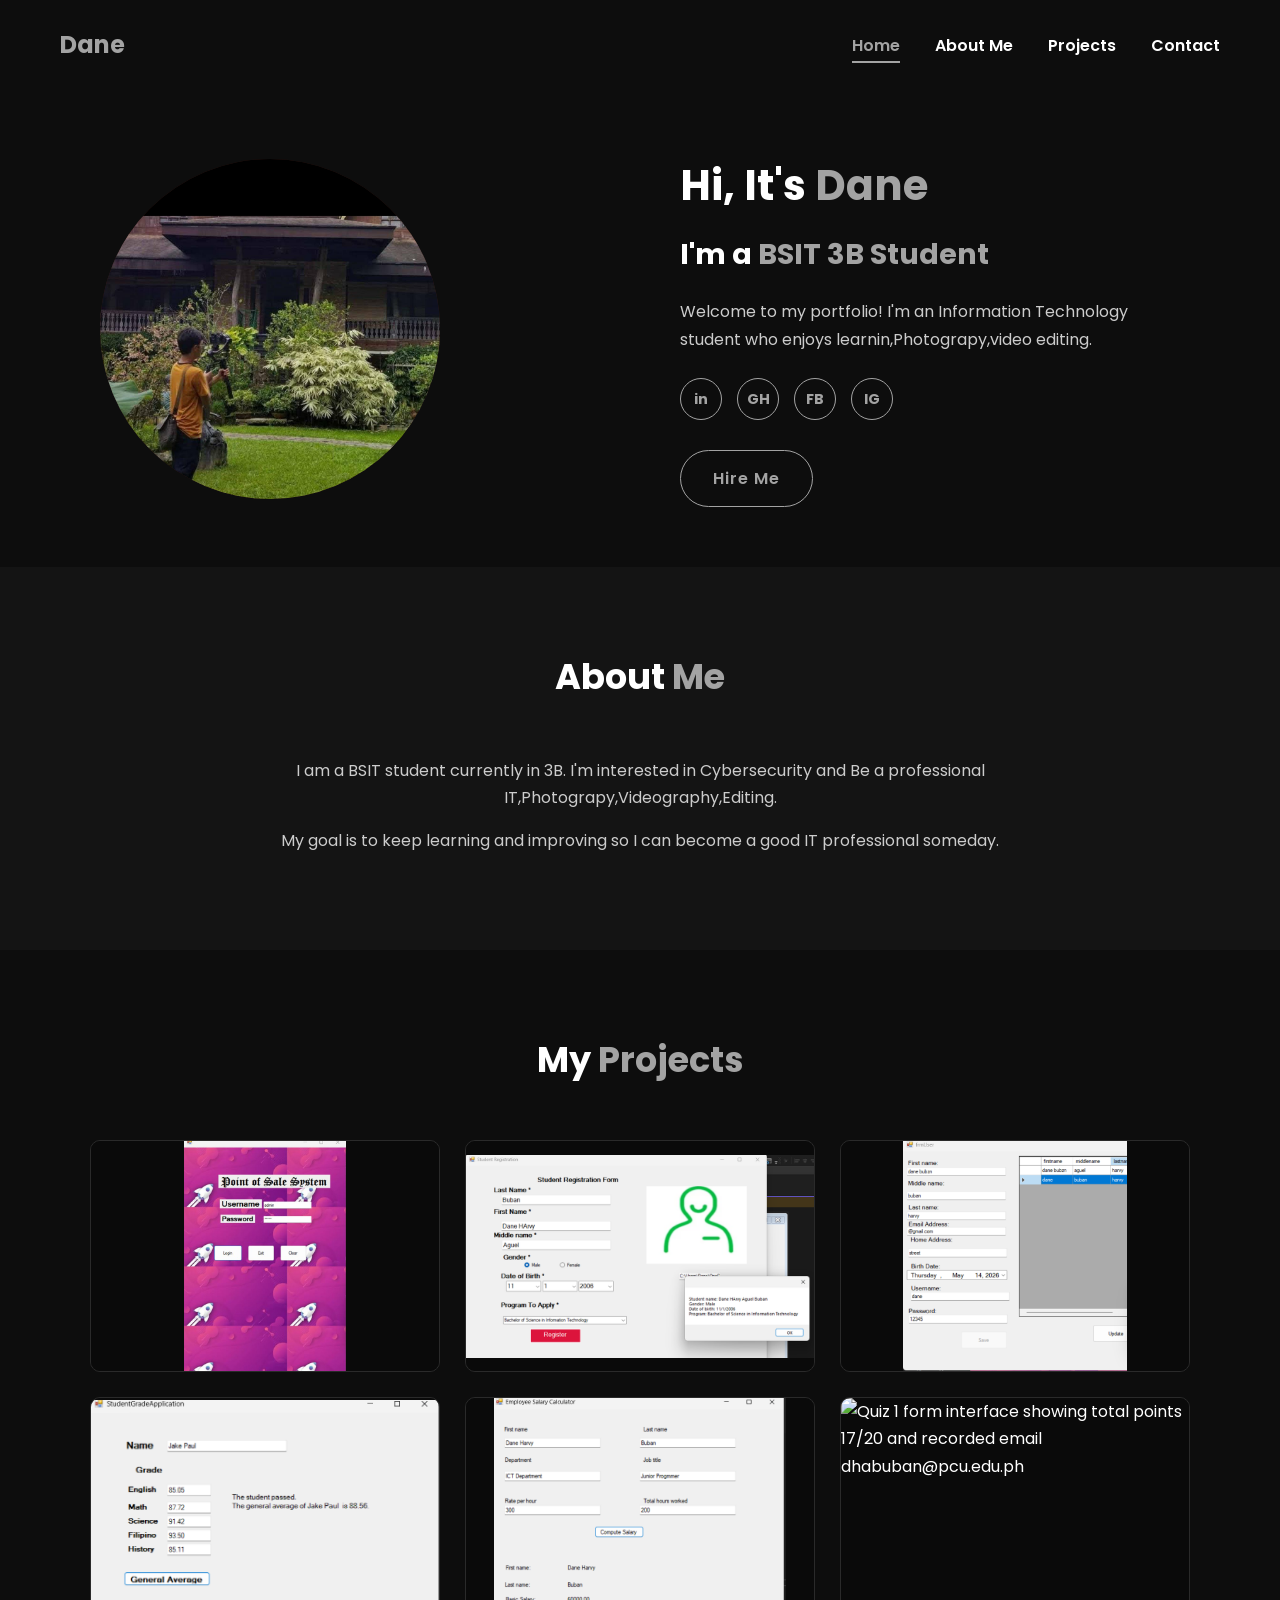
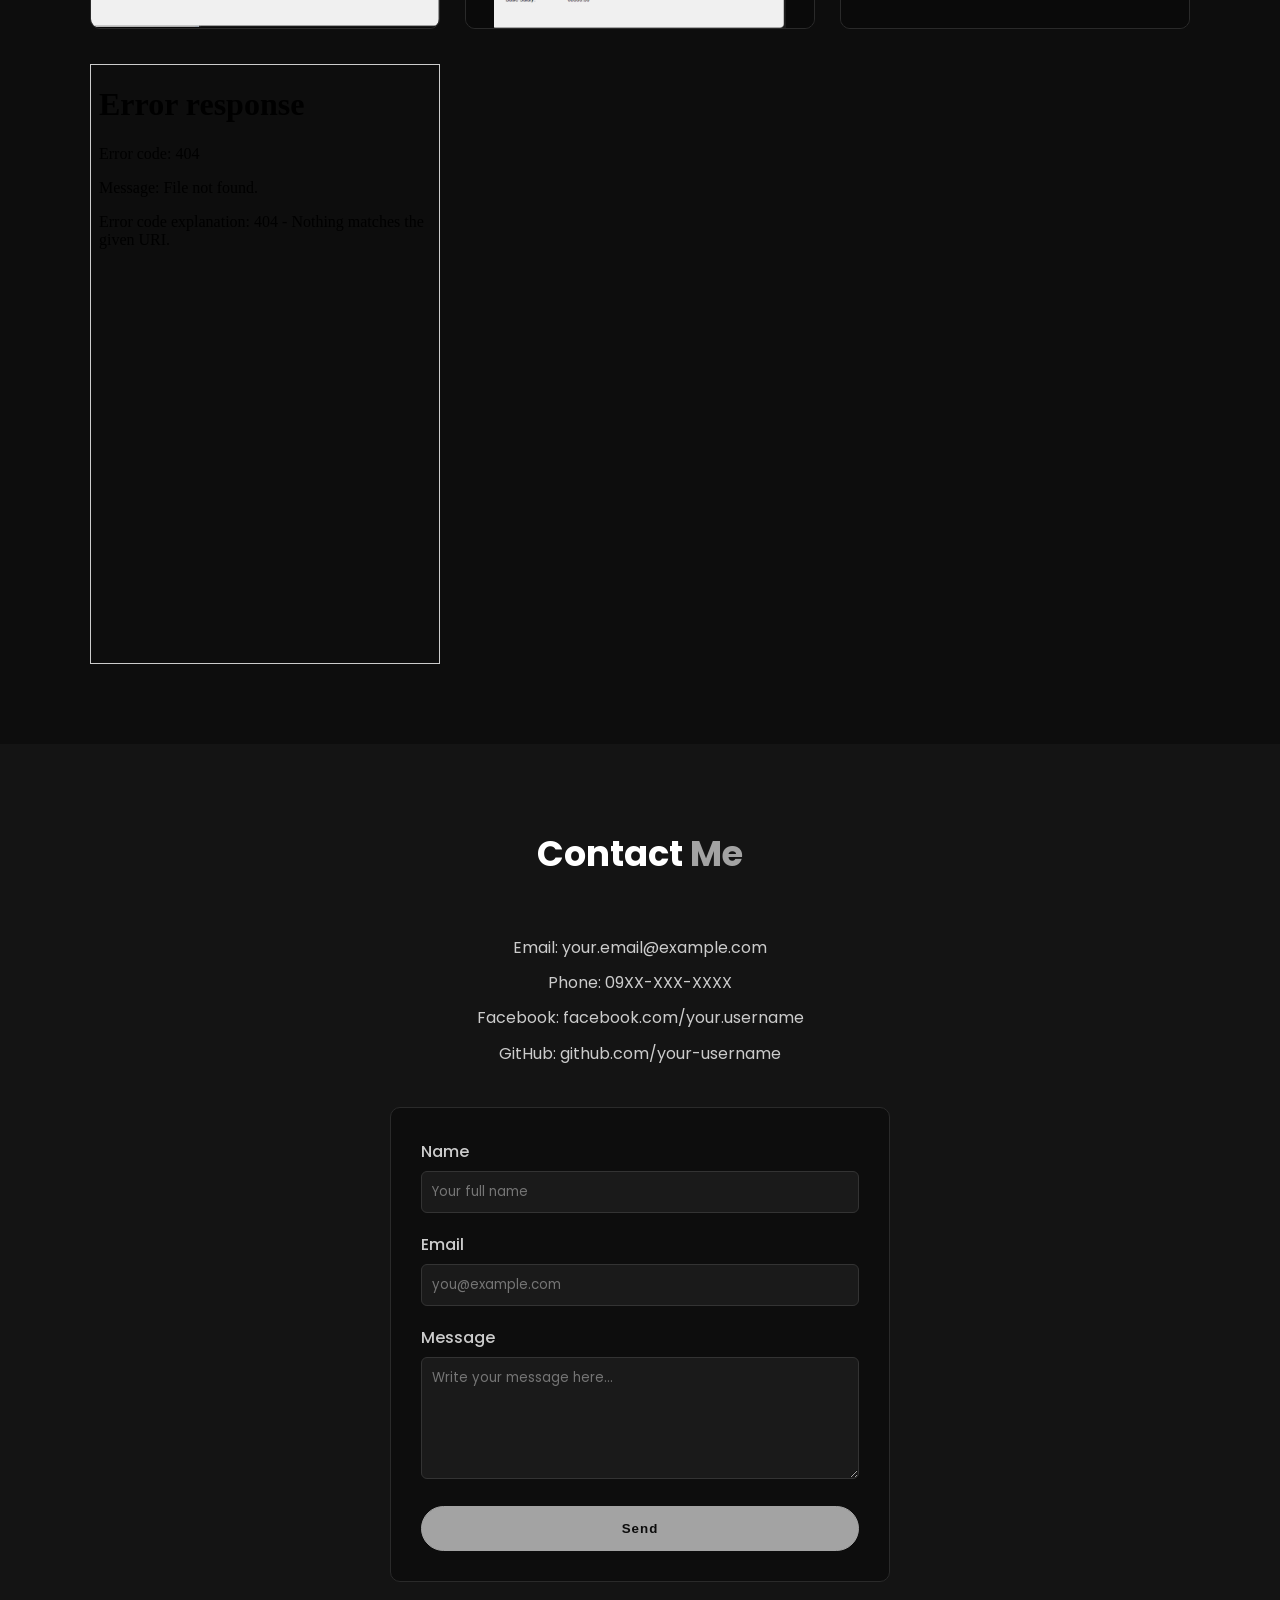
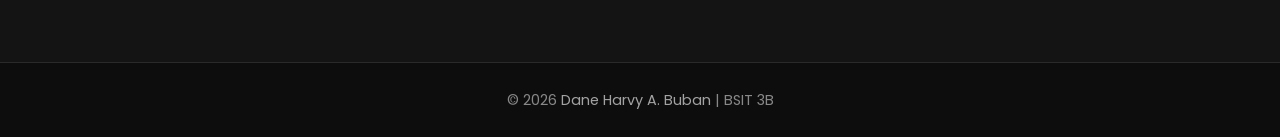
==== index.html @ b6fbf5dc "Add files via upload" ====
<!DOCTYPE html>
  <html lang="en">
  <head>
  <meta charset="UTF-8">
  <meta name="viewport" content="width=device-width, initial-scale=1.0">
  <title>Dane Harvy A. Buban | BSIT Portfolio</title>
  

  <link rel="preconnect" href="https://fonts.googleapis.com">
  <link href="https://fonts.googleapis.com/css2?family=Poppins:wght@400;500;600;700;800&display=swap" rel="stylesheet">
  
  <style>
  
    * {
      margin: 0;
      padding: 0;
      box-sizing: border-box;
    }
  
    html, body {
      max-width: 100%;
      overflow-x: hidden;
    }

    body {
      font-family: 'Poppins', sans-serif;
      background-color: #0d0d0d;  
      color: #ffffff;
      line-height: 1.7;
    }
  
    a {
      text-decoration: none;
      color: inherit;
    }
  
    ul {
      list-style: none;
    }
  
    img {
      max-width: 100%;
      display: block;
    }
  
  
    :root {
      --accent: #a3a3a3; 
    }
  
  
    .navbar {
      display: flex;
      justify-content: space-between;
      align-items: center;
      padding: 25px 60px;
    }
  
    .navbar .logo {
      font-size: 1.5rem;
      font-weight: 700;
      color: var(--accent);
    }
  
    .navbar ul {
      display: flex;
      gap: 35px;
    }
  
    .navbar ul li a {
      font-weight: 600;
      padding-bottom: 4px;
    }
  
    .navbar ul li a:hover {
      color: var(--accent);
    }
  
    .navbar ul li a.active {
      color: var(--accent);
      border-bottom: 2px solid var(--accent);
    }
  
  
    .hero {
      display: flex;
      align-items: center;
      justify-content: space-between;
      gap: 40px;
      padding: 60px;
      max-width: 1200px;
      margin: 0 auto;
      flex-wrap: wrap;
    }
  
  
    .hero-image {
      width: 340px;
      height: 340px;
      border-radius: 50%;
      background: radial-gradient(circle, var(--accent) 0%, #4a1f18 60%, #0d0d0d 100%);
      display: flex;
      align-items: center;
      justify-content: center;
      flex-shrink: 0;
    }
  
    .hero-image img {
      width: 100%;
      height: 100%;
      object-fit: cover;
      object-position: 35% 30%;
      border-radius: 50%;
    }
  
    .hero-text {
      min-width: 0;
    }

    .hero-text h1 {
      font-size: 2.6rem;
      margin-bottom: 8px;
    }
  
    .hero-text h1 span {
      color: var(--accent);
    }
  
    .hero-text h2 {
      font-size: 1.8rem;
      font-weight: 700;
      margin-bottom: 20px;
    }
  
    .hero-text h2 span {
      color: var(--accent);
    }
  
    .hero-text p {
      max-width: 500px;
      color: #cccccc;
      margin-bottom: 25px;
    }
  
    
    .social-icons {
      display: flex;
      gap: 15px;
      margin-bottom: 30px;
    }
  
    .social-icons a {
      width: 42px;
      height: 42px;
      border: 1px solid var(--accent);
      border-radius: 50%;
      display: flex;
      align-items: center;
      justify-content: center;
      color: var(--accent);
      font-size: 0.9rem;
      font-weight: 700;
    }
  
    .social-icons a:hover {
      background-color: var(--accent);
      color: #0d0d0d;
    }
  
    .btn {
      display: inline-block;
      padding: 14px 32px;
      border: 1px solid var(--accent);
      border-radius: 30px;
      color: var(--accent);
      font-weight: 600;
      letter-spacing: 1px;
      background-color: transparent;
      cursor: pointer;
    }
  
    .btn:hover {
      background-color: var(--accent);
      color: #0d0d0d;
    }
  
    
    section {
      padding: 80px 60px;
    }
  
    .section-title {
      text-align: center;
      font-size: 2.2rem;
      margin-bottom: 50px;
    }
  
    .section-title span {
      color: var(--accent);
    }
  
    .content-wrapper {
      max-width: 800px;
      margin: 0 auto;
      text-align: center;
      color: #cccccc;
    }
  
    .content-wrapper p {
      margin-bottom: 16px;
    }

    #about {
      background-color: #141414;
    }
  
    .projects-grid {
      display: grid;
      grid-template-columns: repeat(auto-fit, minmax(300px, 1fr));
      align-items: start;
      gap: 25px;
      max-width: 1100px;
      margin: 0 auto;
    }
  
    .project-card {
      background-color: #141414;
      border: 1px solid #2a2a2a;
      border-radius: 10px;
      overflow: hidden;
    }
  
    .project-card:hover {
      border-color: var(--accent);
    }
  
    .project-thumb {
      width: 100%;
      height: 230px;
      background-color: #0a0a0a;
      display: flex;
      align-items: center;
      justify-content: center;
      overflow: hidden;
      cursor: zoom-in;
    }
  
    .lightbox-overlay {
      position: fixed;
      inset: 0;
      background: rgba(0, 0, 0, 0.92);
      display: none;
      align-items: center;
      justify-content: center;
      padding: 50px;
      z-index: 1000;
      cursor: zoom-out;
    }
  
    .lightbox-overlay.active {
      display: flex;
    }
  
    .lightbox-overlay img {
      max-width: 100%;
      max-height: 100%;
      border-radius: 8px;
      box-shadow: 0 25px 70px rgba(0, 0, 0, 0.7);
      cursor: default;
    }
  
    .lightbox-close {
      position: fixed;
      top: 22px;
      right: 32px;
      font-size: 2.2rem;
      color: #ffffff;
      opacity: 0.75;
      cursor: pointer;
      line-height: 1;
      transition: opacity 0.2s ease;
    }
  
    .lightbox-close:hover {
      opacity: 1;
    }
  
    .project-thumb img {
      width: 100%;
      height: 100%;
      object-fit: contain;
      transition: transform 0.35s ease;
    }
  
    .project-card:hover .project-thumb img {
      transform: scale(1.045);
    }
  
    .project-card-body {
      padding: 25px;
    }
  
    .project-card h3 {
      color: var(--accent);
      margin-bottom: 10px;
    }
  
    .project-card p {
      color: #bbbbbb;
      font-size: 0.95rem;
      margin-bottom: 12px;
    }
  
    .project-card .tech {
      font-size: 0.85rem;
      color: #888888;
      margin-bottom: 18px;
    }
  
    .project-card a {
      color: var(--accent);
      font-weight: 600;
    }
  
    .project-card a:hover {
      text-decoration: underline;
    }
  
    
    #contact {
      background-color: #141414;
    }
  
    .contact-info {
      text-align: center;
      margin-bottom: 40px;
      color: #cccccc;
    }
  
    .contact-info p {
      margin-bottom: 8px;
    }
  
    form {
      max-width: 500px;
      margin: 0 auto;
      background-color: #0d0d0d;
      padding: 30px;
      border-radius: 10px;
      border: 1px solid #2a2a2a;
    }
  
    .form-group {
      margin-bottom: 18px;
    }
  
    .form-group label {
      display: block;
      font-weight: 500;
      margin-bottom: 6px;
      color: #cccccc;
    }
  
    .form-group input,
    .form-group textarea {
      width: 100%;
      padding: 10px;
      border: 1px solid #333333;
      border-radius: 6px;
      font-family: 'Poppins', sans-serif;
      background-color: #1a1a1a;
      color: #ffffff;
    }
  
    .form-group input:focus,
    .form-group textarea:focus {
      outline: none;
      border-color: var(--accent);
    }
  
    form .btn {
      width: 100%;
      background-color: var(--accent);
      color: #0d0d0d;
    }
  
  
    footer {
      text-align: center;
      padding: 25px;
      color: #888888;
      font-size: 0.9rem;
      border-top: 1px solid #2a2a2a;
    }
  
    footer span {
      color: var(--accent);
    }
  
    
    @media (max-width: 900px) {
      .hero {
        flex-direction: column;
        text-align: center;
        padding: 40px 20px;
      }
  
      .hero-image {
        width: 240px;
        height: 240px;
      }
  
      .hero-text p {
        margin-left: auto;
        margin-right: auto;
      }
  
      .social-icons {
        justify-content: center;
      }
    }
  
    @media (max-width: 600px) {
      .navbar {
        flex-direction: column;
        gap: 15px;
        padding: 20px;
      }
  
      .navbar ul {
        flex-wrap: wrap;
        justify-content: center;
        gap: 15px;
      }
  
      section {
        padding: 60px 20px;
      }
    }
  </style>
  </head>
  <body>
  
    
    <nav class="navbar">
      <div class="logo">Dane</div>
      <ul>
        <li><a href="#home" class="active">Home</a></li>
        <li><a href="#about">About Me</a></li>
        <li><a href="#projects">Projects</a></li>
        <li><a href="#contact">Contact</a></li>
      </ul>
    </nav>
  
  
    <section class="hero" id="home">
  
      <div class="hero-image">
        <img src="[data-uri]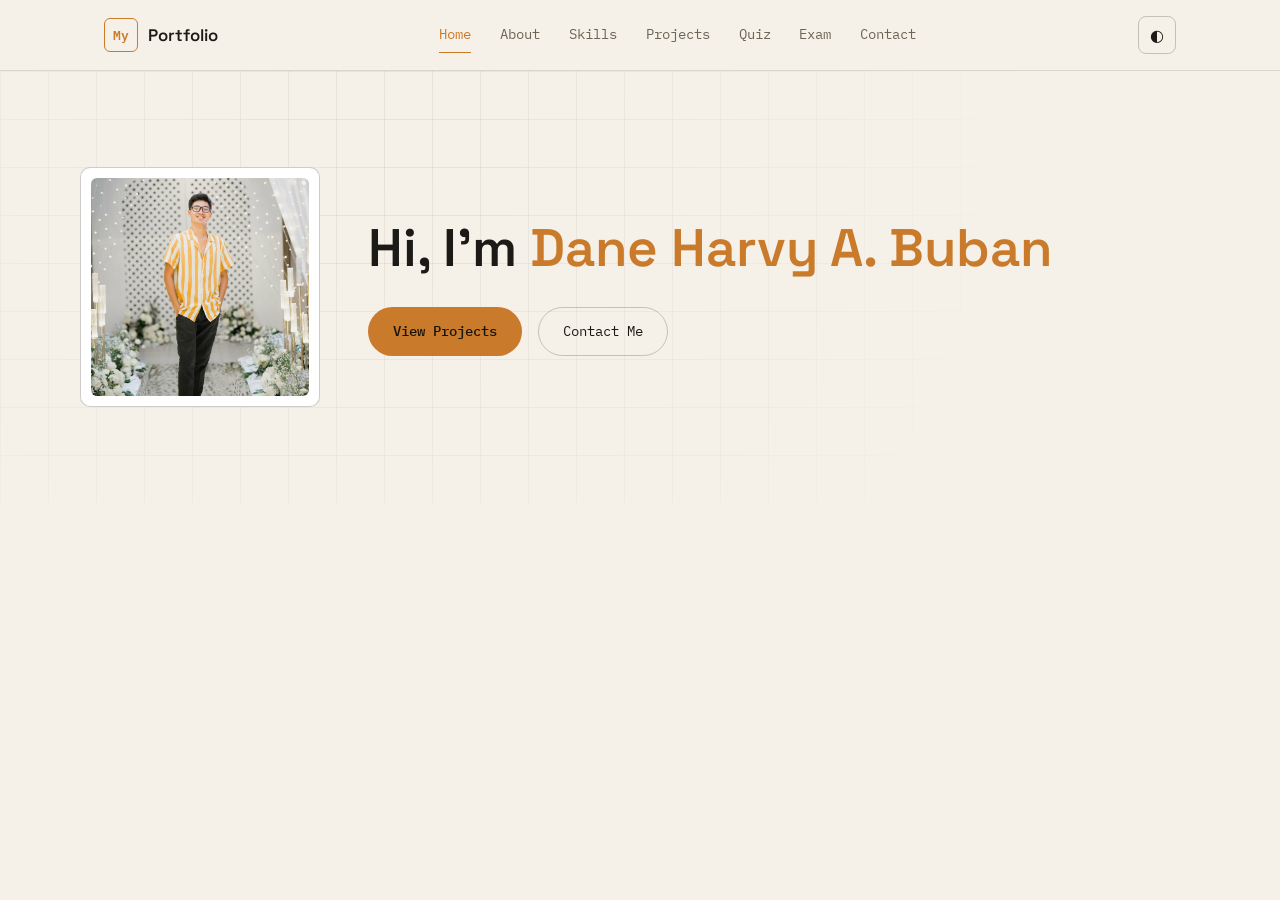
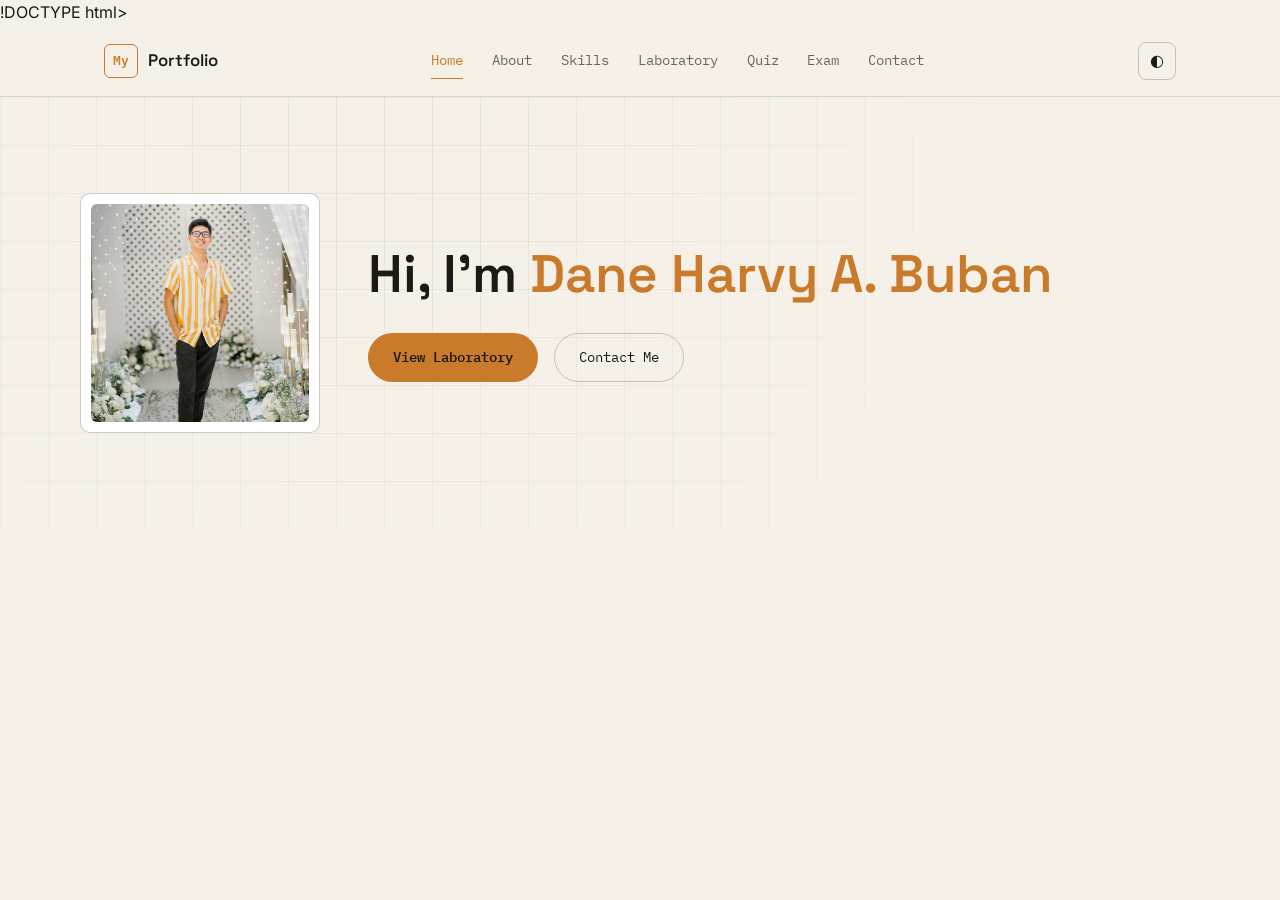
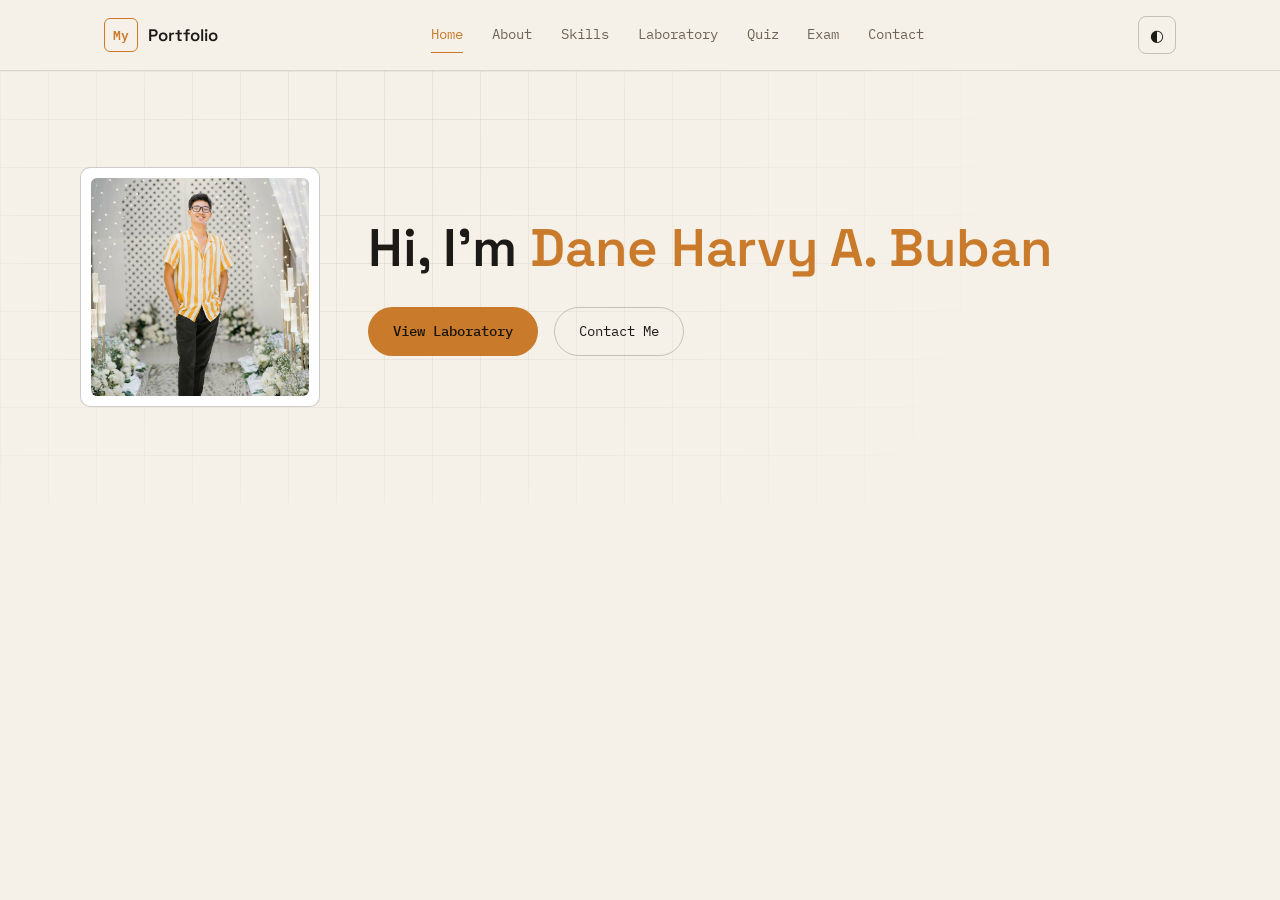
